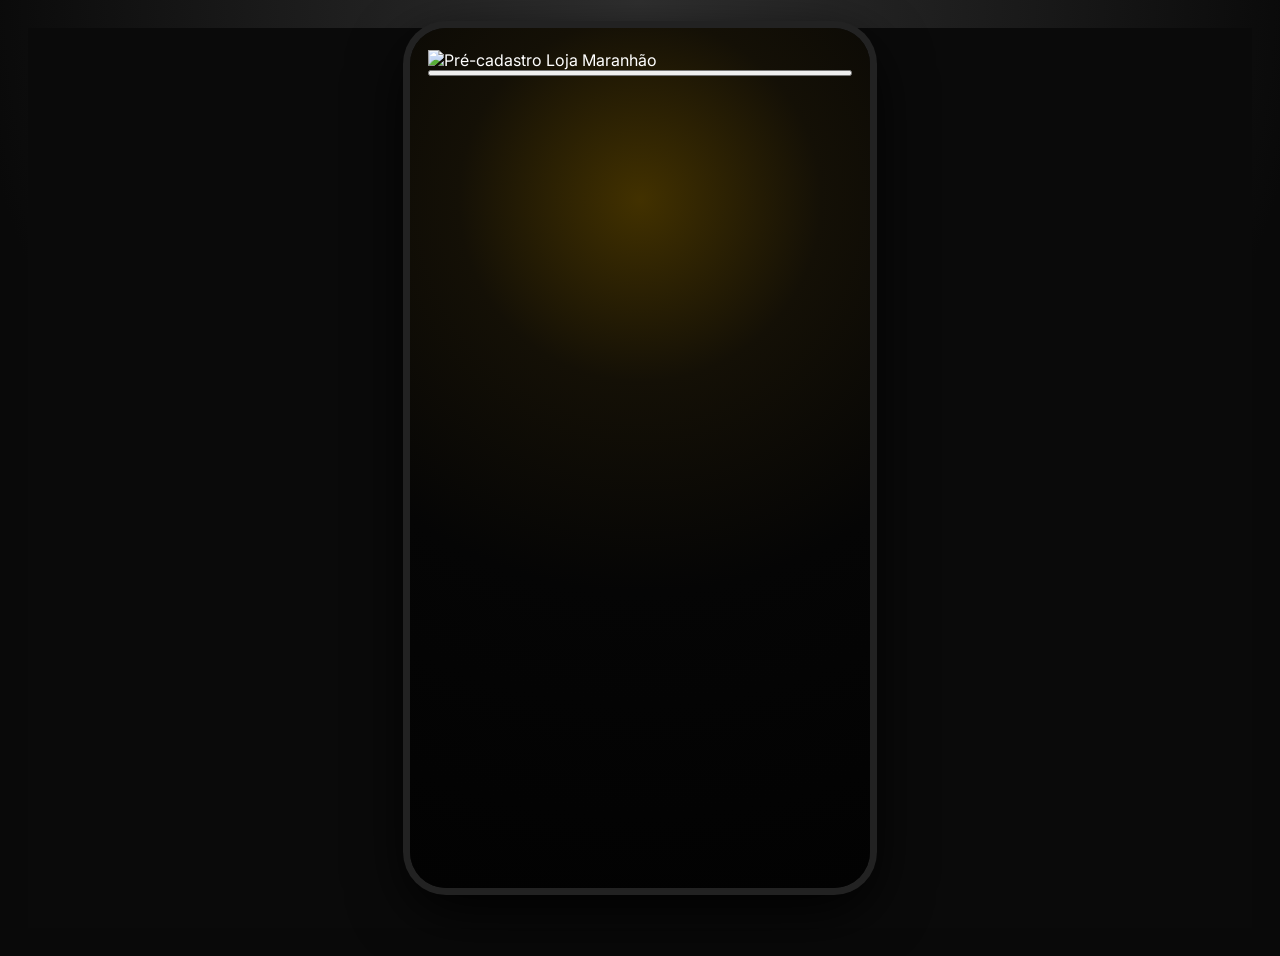
==== index.html @ 39cce09c "Prepara app para usar logo e capa oficiais" ====
<!doctype html>
<html lang="pt-BR">
<head>
  <meta charset="UTF-8" />
  <meta name="viewport" content="width=device-width, initial-scale=1, viewport-fit=cover" />
  <meta name="theme-color" content="#050505" />
  <title>Maranhão | Pré-cadastro</title>
  <link rel="stylesheet" href="styles.css" />
</head>
<body>
  <main class="app-shell" id="app">
    <section class="screen cover-screen" id="cover">
      <img class="official-cover" src="assets/capa-inicial.png" alt="Pré-cadastro Loja Maranhão" />
      <button class="cover-click" id="startBtn" aria-label="Começar pré-cadastro"></button>
    </section>

    <section class="screen form-screen hidden" id="formScreen">
      <header class="brand-header">
        <img src="assets/logo-maranhao.jpeg" alt="Maranhão" />
      </header>
      <div class="form-body">
        <div id="stepper" class="stepper" aria-label="Etapas do cadastro"></div>
        <div id="stepContent"></div>
      </div>
      <div class="bottom-actions">
        <button type="button" class="btn btn-back" id="backBtn">VOLTAR</button>
        <button type="button" class="btn btn-next" id="nextBtn">PRÓXIMO <span>›</span></button>
      </div>
    </section>

    <section class="screen success-screen hidden" id="successScreen">
      <header class="brand-header success-brand"><img src="assets/logo-maranhao.jpeg" alt="Maranhão" /></header>
      <div class="success-content">
        <div class="success-check">✓</div>
        <h1>Pré-cadastro enviado com sucesso!</h1>
        <div class="protocol-card"><span>Seu protocolo:</span><strong id="protocol">MA-XXXXXXXX</strong></div>
        <div class="success-copy">
          <p>📍 <b>Para finalizarmos o seu cadastro</b>, vá até a <b>Loja Maranhão</b> e apresente o seu <b>número de protocolo</b>.</p>
          <p><b>Rua São Paulo do Norte, nº 40 – Centro</b></p>
          <p><b>CEP 65940-000 – Grajaú/MA</b></p>
          <p>📲 <b>Não se esqueça de verificar pelo nosso WhatsApp se o seu cadastro foi aprovado.</b></p>
          <p class="warning">⚠️ <b>Guarde o seu número de protocolo.</b></p>
        </div>
        <button class="btn btn-next btn-understood" id="finishBtn">ENTENDI</button>
      </div>
    </section>
  </main>
  <script src="app.js"></script>
</body>
</html>
---- styles.css ----
@import url('https://fonts.googleapis.com/css2?family=Inter:wght@400;500;600;700;800;900&display=swap');
:root{--black:#050505;--black2:#111;--yellow:#ffcc00;--yellow2:#ffb800;--red:#ed251d;--white:#fff;--text:#151515;--muted:#6e7278;--line:#d9dee5;--soft:#f3f5f7;--green:#11b86b;--radius:20px;font-family:'Inter',Arial,sans-serif}
*{box-sizing:border-box}html,body{margin:0;min-height:100%;background:#0a0a0a}body{color:var(--text);-webkit-font-smoothing:antialiased}.hidden{display:none!important}.app-shell{width:100%;min-height:100dvh;background:#0a0a0a}.screen{width:min(100%,460px);min-height:100dvh;margin:0 auto;position:relative;overflow:hidden}
/* CAPA */
.cover-screen{background:radial-gradient(circle at 50% 20%,#423100 0,#141006 25%,#050505 54%,#020202 100%);padding:22px 18px 18px;color:#fff;display:flex;flex-direction:column}.cover-logo-wrap{text-align:center;position:relative;z-index:2}.cover-logo{width:92%;max-width:390px;display:block;margin:0 auto -6px}.cover-logo-wrap p,.brand-header p{margin:0;color:#fff;font-weight:900;font-size:12px;letter-spacing:.7px}.cover-logo-wrap p{display:inline-block;background:#c91d19;padding:5px 12px;transform:skew(-8deg)}.cover-visual{height:34dvh;min-height:255px;max-height:390px;margin:6px -18px -6px;position:relative;background:linear-gradient(180deg,rgba(0,0,0,.08),rgba(0,0,0,.72)),radial-gradient(circle at 50% 28%,#eaa900 0,#b16c00 20%,#4b2f00 45%,#101010 75%);overflow:hidden}.cover-visual:before{content:'MARANHÃO';position:absolute;left:50%;top:15%;transform:translateX(-50%);font-weight:1000;font-size:46px;color:rgba(255,204,0,.12);letter-spacing:-3px}.cover-visual:after{content:'🛍️';position:absolute;left:50%;bottom:5px;transform:translateX(-50%);font-size:155px;filter:drop-shadow(0 14px 24px #000)}.store-glow{position:absolute;inset:0;background:linear-gradient(90deg,transparent 0,rgba(255,204,0,.06) 20%,rgba(255,204,0,.22) 50%,rgba(255,204,0,.06) 80%,transparent 100%)}.bag-card{position:absolute;left:19%;bottom:20px;font-size:85px;transform:rotate(-7deg);opacity:.14}
.cover-benefits{display:grid;gap:9px;margin:8px 6px 2px}.benefit{display:grid;grid-template-columns:52px 1fr;align-items:center;gap:10px}.benefit-icon{width:48px;height:48px;border-radius:50%;background:var(--yellow);color:#050505;display:grid;place-items:center;font-size:25px;font-weight:1000}.benefit p{margin:0;font-size:15px;line-height:1.12}.benefit strong{color:var(--yellow);font-size:19px}.cover-cta-wrap{margin-top:10px}.cover-kicker{font-size:23px;font-weight:900;display:block;margin:0 0 2px 7px}.cover-cta{width:100%;border:0;border-radius:13px;background:linear-gradient(180deg,#ffd829,#ffc400);color:#050505;padding:9px 16px 10px;text-align:left;font-weight:900;font-size:30px;line-height:.93;box-shadow:0 5px 0 #b78300;position:relative;cursor:pointer}.cover-cta b{font-size:43px}.cover-cta span{position:absolute;right:18px;top:50%;transform:translateY(-50%);font-size:52px;font-weight:400}.secure-note{margin-top:15px;border:1px solid #555;border-radius:14px;background:rgba(255,255,255,.06);padding:12px 15px;display:flex;gap:11px;align-items:center;justify-content:center;font-size:12px;color:#e9e9e9}
/* CABEÇALHO E FORMULÁRIO */
.form-screen{background:#fff;display:flex;flex-direction:column}.brand-header{background:#040404;color:#fff;padding:15px 13px 11px;text-align:center;border-bottom:3px solid #181818}.brand-header img{width:88%;max-width:360px;height:82px;object-fit:contain;display:block;margin:auto}.brand-header p{font-size:11px;margin-top:-7px}.form-body{padding:18px 17px 118px;background:#fff;flex:1}.stepper{display:flex;align-items:center;justify-content:center;margin:1px 2px 19px}.step-node{display:flex;align-items:center;flex:1}.step-node:last-child{flex:0}.step-circle{width:38px;height:38px;border-radius:50%;border:2px solid #d9dde2;background:#fff;color:#6c737b;display:grid;place-items:center;font-weight:800;font-size:16px;flex:0 0 38px}.step-line{height:3px;background:#d9dde2;flex:1}.step-node.done .step-circle,.step-node.active .step-circle{background:#050505;color:var(--yellow);border-color:var(--yellow)}.step-node.done .step-line{background:var(--yellow)}.section-title{font-size:25px;line-height:1.05;margin:0 0 5px;font-weight:900;letter-spacing:-.5px}.section-sub{margin:0 0 22px;color:#50545a;font-size:14px}.field{margin:0 0 14px}.field label{font-size:14px;font-weight:600;display:block;margin:0 0 7px}.field-row{display:grid;grid-template-columns:1fr 1fr;gap:10px}.field input,.field select{width:100%;height:48px;border:1.5px solid #d8dfe6;border-radius:9px;background:#fff;color:#141414;padding:0 13px;font-size:15px;outline:none;transition:.15s}.field input:focus,.field select:focus{border-color:#f5bf00;box-shadow:0 0 0 3px rgba(255,196,0,.12)}.field input::placeholder{color:#a4a9af}.helper{background:#f1f3f5;border-radius:9px;padding:12px 14px;color:#52565b;font-size:12px;display:flex;gap:9px;align-items:flex-start;margin-top:15px}.helper .i{width:21px;height:21px;border-radius:50%;background:#20242a;color:#fff;display:grid;place-items:center;font-weight:800;flex:0 0 21px}.bottom-actions{position:absolute;left:0;right:0;bottom:0;background:#fff;padding:13px 17px calc(15px + env(safe-area-inset-bottom));display:flex;gap:8px;border-top:1px solid #eef0f2}.btn{min-height:52px;border-radius:9px;font-weight:900;font-size:15px;border:1.5px solid #181818;padding:0 16px;cursor:pointer}.btn-back{background:#fff;color:#111;min-width:112px}.btn-next{background:linear-gradient(180deg,#ffd426,#ffc400);color:#050505;border-color:#ffd000;flex:1;box-shadow:0 3px 0 #c99200}.btn-next span{font-size:27px;line-height:0;vertical-align:-2px;margin-left:5px}.btn:disabled{opacity:.55;cursor:not-allowed}
/* DOCUMENTOS */
.upload-grid{display:grid;grid-template-columns:1fr 1fr;gap:10px}.upload-card{position:relative;border:1.5px solid #dce2e7;border-radius:11px;background:#f8f9fa;min-height:154px;padding:16px 10px;text-align:center;display:flex;flex-direction:column;align-items:center;justify-content:center;cursor:pointer}.upload-card .up-icon{font-size:36px;line-height:1}.upload-card strong{font-size:14px;margin:8px 0 4px}.upload-card span{font-size:12px;color:#4e5358;line-height:1.25}.upload-card input{position:absolute;inset:0;opacity:0;cursor:pointer}.upload-card.has-file{background:#fff9db;border-color:#f4c400}.upload-card.has-file:after{content:'✓';position:absolute;right:8px;top:8px;width:24px;height:24px;border-radius:50%;background:#111;color:#ffd000;display:grid;place-items:center;font-weight:900}.doc-choice{display:flex;gap:8px;margin-bottom:14px}.doc-choice button{flex:1;height:44px;border:1.5px solid #d6dde3;border-radius:9px;background:#fff;font-weight:800}.doc-choice button.active{background:#111;color:#ffd000;border-color:#ffd000}.consent-box{background:#fff5c9;border-radius:12px;padding:16px;display:flex;gap:10px;font-size:13px;line-height:1.45}.consent-box input{width:22px;height:22px;accent-color:#111;flex:0 0 auto}.privacy-block{text-align:center;margin-top:24px;color:#555;font-size:12px;line-height:1.45}.privacy-block .lock{font-size:27px;display:block;margin-bottom:7px}
/* SUCESSO */
.success-screen{background:#050505;color:#fff;display:flex;flex-direction:column}.success-brand{border-bottom-color:#111}.success-content{padding:23px 20px 28px;text-align:center;display:flex;flex-direction:column;align-items:center}.success-check{width:92px;height:92px;border-radius:50%;border:7px solid #63e6a8;background:#12b76a;display:grid;place-items:center;font-size:58px;font-weight:900;box-shadow:0 0 0 6px rgba(18,183,106,.15)}.success-content h1{font-size:27px;line-height:1.03;margin:17px 0 15px}.protocol-card{width:100%;background:#fff3c8;color:#111;border-radius:13px;padding:13px 12px;margin-bottom:17px}.protocol-card span{font-size:13px;display:block;margin-bottom:5px}.protocol-card strong{font-size:24px;letter-spacing:.2px}.success-copy{width:100%;text-align:left;font-size:14px;line-height:1.42}.success-copy p{margin:0 0 13px;padding:0 3px}.success-copy .warning{color:#fff8bf}.btn-understood{width:100%;min-height:55px;margin-top:7px;font-size:17px}
@media (min-width:650px){body{background:radial-gradient(circle at top,#303030,#090909 58%);padding:28px}.screen{min-height:860px;height:calc(100vh - 56px);max-height:920px;border-radius:36px;box-shadow:0 0 0 7px #222,0 20px 60px #000;overflow:hidden}.cover-visual{height:310px;min-height:310px}.form-body{overflow-y:auto}.success-content{overflow-y:auto}}
@media (max-width:380px){.section-title{font-size:22px}.brand-header img{height:70px}.form-body{padding-left:14px;padding-right:14px}.field-row{grid-template-columns:1fr}.cover-visual{min-height:220px}.cover-cta{font-size:26px}.cover-cta b{font-size:37px}}
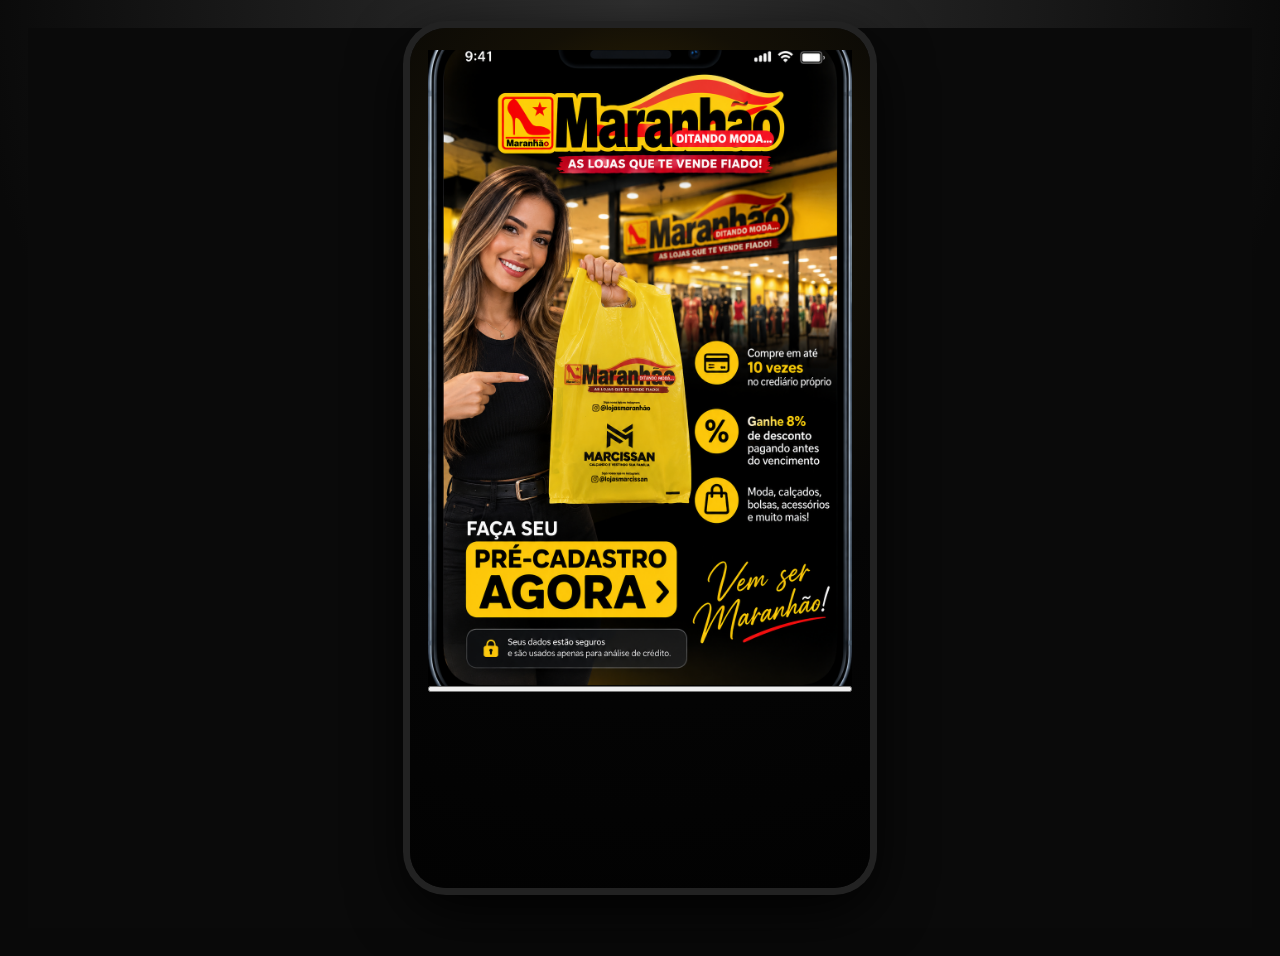
==== commit 3d7c2da1: "Usa capa, logo e ícone oficiais enviados pelo usuário" ====
--- a/index.html
+++ b/index.html
@@ -4,40 +4,35 @@
   <meta charset="UTF-8" />
   <meta name="viewport" content="width=device-width, initial-scale=1, viewport-fit=cover" />
   <meta name="theme-color" content="#050505" />
-  <title>Maranhão | Pré-cadastro</title>
+  <meta name="application-name" content="cred-MARANHAO" />
+  <meta name="apple-mobile-web-app-capable" content="yes" />
+  <meta name="apple-mobile-web-app-status-bar-style" content="black" />
+  <meta name="apple-mobile-web-app-title" content="cred-MARANHAO" />
+  <title>cred-MARANHAO</title>
+  <link rel="manifest" href="manifest.webmanifest" />
+  <link rel="apple-touch-icon" href="WhatsApp%20Image%202026-09-12%20at%2015.53.43.jpeg" />
+  <link rel="icon" href="WhatsApp%20Image%202026-09-12%20at%2015.53.43.jpeg" />
   <link rel="stylesheet" href="styles.css" />
 </head>
 <body>
   <main class="app-shell" id="app">
     <section class="screen cover-screen" id="cover">
-      <img class="official-cover" src="assets/capa-inicial.png" alt="Pré-cadastro Loja Maranhão" />
+      <img class="official-cover" src="ChatGPT%20Image%2012_09_2026,%2015_46_06.png" alt="Pré-cadastro Loja Maranhão" />
       <button class="cover-click" id="startBtn" aria-label="Começar pré-cadastro"></button>
     </section>
-
     <section class="screen form-screen hidden" id="formScreen">
-      <header class="brand-header">
-        <img src="assets/logo-maranhao.jpeg" alt="Maranhão" />
-      </header>
-      <div class="form-body">
-        <div id="stepper" class="stepper" aria-label="Etapas do cadastro"></div>
-        <div id="stepContent"></div>
-      </div>
-      <div class="bottom-actions">
-        <button type="button" class="btn btn-back" id="backBtn">VOLTAR</button>
-        <button type="button" class="btn btn-next" id="nextBtn">PRÓXIMO <span>›</span></button>
-      </div>
+      <header class="brand-header"><img src="WhatsApp%20Image%202026-09-10%20at%2016.10.08.jpeg" alt="Maranhão" /></header>
+      <div class="form-body"><div id="stepper" class="stepper" aria-label="Etapas do cadastro"></div><div id="stepContent"></div></div>
+      <div class="bottom-actions"><button type="button" class="btn btn-back" id="backBtn">VOLTAR</button><button type="button" class="btn btn-next" id="nextBtn">PRÓXIMO <span>›</span></button></div>
     </section>
-
     <section class="screen success-screen hidden" id="successScreen">
-      <header class="brand-header success-brand"><img src="assets/logo-maranhao.jpeg" alt="Maranhão" /></header>
+      <header class="brand-header success-brand"><img src="WhatsApp%20Image%202026-09-10%20at%2016.10.08.jpeg" alt="Maranhão" /></header>
       <div class="success-content">
-        <div class="success-check">✓</div>
-        <h1>Pré-cadastro enviado com sucesso!</h1>
+        <div class="success-check">✓</div><h1>Pré-cadastro enviado com sucesso!</h1>
         <div class="protocol-card"><span>Seu protocolo:</span><strong id="protocol">MA-XXXXXXXX</strong></div>
         <div class="success-copy">
           <p>📍 <b>Para finalizarmos o seu cadastro</b>, vá até a <b>Loja Maranhão</b> e apresente o seu <b>número de protocolo</b>.</p>
-          <p><b>Rua São Paulo do Norte, nº 40 – Centro</b></p>
-          <p><b>CEP 65940-000 – Grajaú/MA</b></p>
+          <p><b>Rua São Paulo do Norte, nº 40 – Centro</b></p><p><b>CEP 65940-000 – Grajaú/MA</b></p>
           <p>📲 <b>Não se esqueça de verificar pelo nosso WhatsApp se o seu cadastro foi aprovado.</b></p>
           <p class="warning">⚠️ <b>Guarde o seu número de protocolo.</b></p>
         </div>
@@ -46,5 +41,6 @@
     </section>
   </main>
   <script src="app.js"></script>
+  <script>if('serviceWorker' in navigator){window.addEventListener('load',()=>navigator.serviceWorker.register('./sw.js'));}</script>
 </body>
 </html>
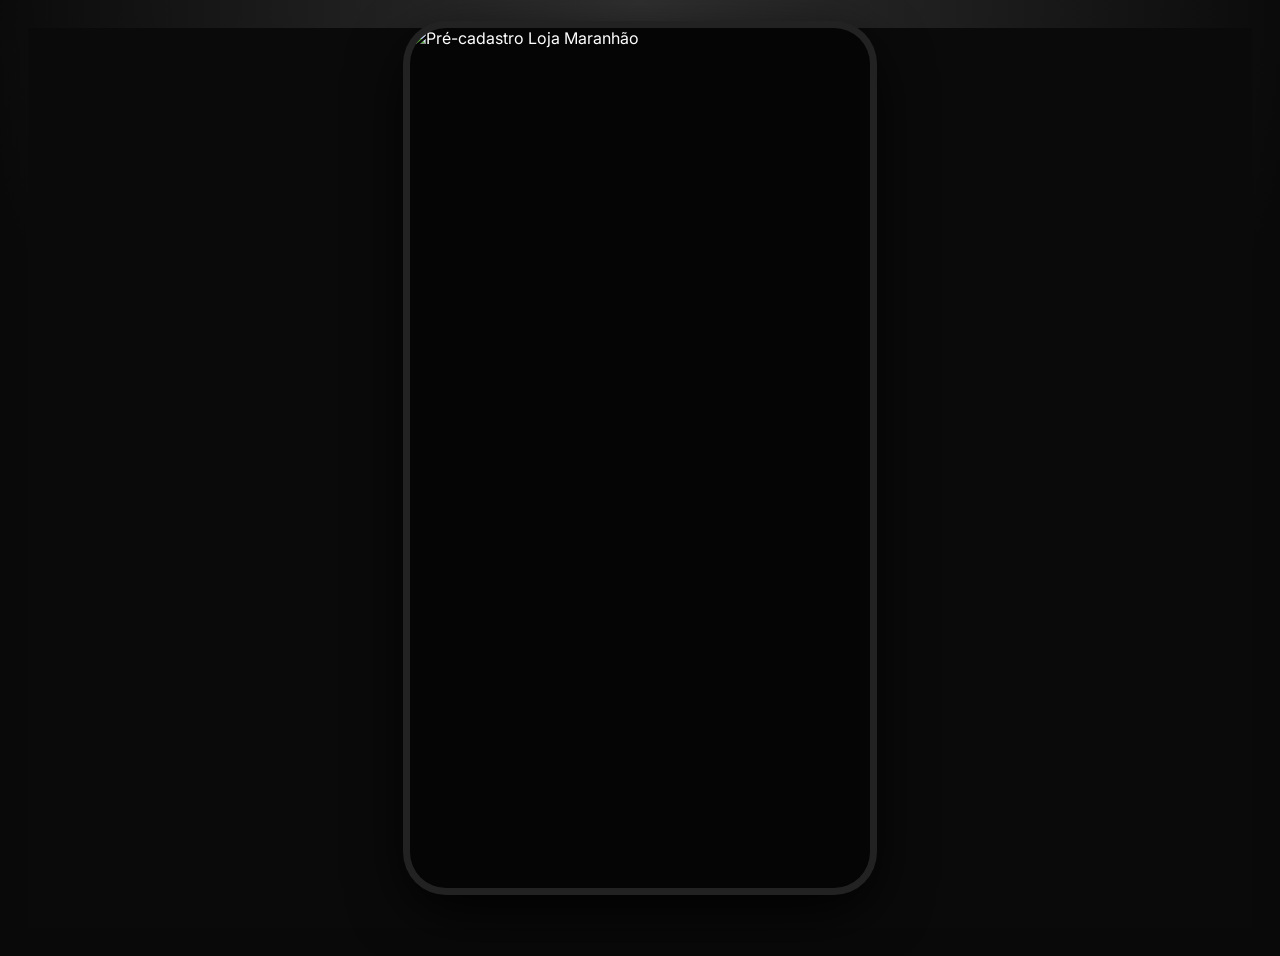
==== commit 6ddf802d: "Usa nova capa vertical do cred-MARANHAO" ====
--- a/index.html
+++ b/index.html
@@ -17,7 +17,7 @@
 <body>
   <main class="app-shell" id="app">
     <section class="screen cover-screen" id="cover">
-      <img class="official-cover" src="ChatGPT%20Image%2012_09_2026,%2015_46_06.png" alt="Pré-cadastro Loja Maranhão" />
+      <img class="official-cover" src="ChatGPT%20Imagem%2012_09_2026,%2016_32_35.png" alt="Pré-cadastro Loja Maranhão" />
       <button class="cover-click" id="startBtn" aria-label="Começar pré-cadastro"></button>
     </section>
     <section class="screen form-screen hidden" id="formScreen">
--- a/styles.css
+++ b/styles.css
@@ -1,14 +1,5 @@
 @import url('https://fonts.googleapis.com/css2?family=Inter:wght@400;500;600;700;800;900&display=swap');
 :root{--black:#050505;--black2:#111;--yellow:#ffcc00;--yellow2:#ffb800;--red:#ed251d;--white:#fff;--text:#151515;--muted:#6e7278;--line:#d9dee5;--soft:#f3f5f7;--green:#11b86b;--radius:20px;font-family:'Inter',Arial,sans-serif}
 *{box-sizing:border-box}html,body{margin:0;min-height:100%;background:#0a0a0a}body{color:var(--text);-webkit-font-smoothing:antialiased}.hidden{display:none!important}.app-shell{width:100%;min-height:100dvh;background:#0a0a0a}.screen{width:min(100%,460px);min-height:100dvh;margin:0 auto;position:relative;overflow:hidden}
-/* CAPA */
-.cover-screen{background:radial-gradient(circle at 50% 20%,#423100 0,#141006 25%,#050505 54%,#020202 100%);padding:22px 18px 18px;color:#fff;display:flex;flex-direction:column}.cover-logo-wrap{text-align:center;position:relative;z-index:2}.cover-logo{width:92%;max-width:390px;display:block;margin:0 auto -6px}.cover-logo-wrap p,.brand-header p{margin:0;color:#fff;font-weight:900;font-size:12px;letter-spacing:.7px}.cover-logo-wrap p{display:inline-block;background:#c91d19;padding:5px 12px;transform:skew(-8deg)}.cover-visual{height:34dvh;min-height:255px;max-height:390px;margin:6px -18px -6px;position:relative;background:linear-gradient(180deg,rgba(0,0,0,.08),rgba(0,0,0,.72)),radial-gradient(circle at 50% 28%,#eaa900 0,#b16c00 20%,#4b2f00 45%,#101010 75%);overflow:hidden}.cover-visual:before{content:'MARANHÃO';position:absolute;left:50%;top:15%;transform:translateX(-50%);font-weight:1000;font-size:46px;color:rgba(255,204,0,.12);letter-spacing:-3px}.cover-visual:after{content:'🛍️';position:absolute;left:50%;bottom:5px;transform:translateX(-50%);font-size:155px;filter:drop-shadow(0 14px 24px #000)}.store-glow{position:absolute;inset:0;background:linear-gradient(90deg,transparent 0,rgba(255,204,0,.06) 20%,rgba(255,204,0,.22) 50%,rgba(255,204,0,.06) 80%,transparent 100%)}.bag-card{position:absolute;left:19%;bottom:20px;font-size:85px;transform:rotate(-7deg);opacity:.14}
-.cover-benefits{display:grid;gap:9px;margin:8px 6px 2px}.benefit{display:grid;grid-template-columns:52px 1fr;align-items:center;gap:10px}.benefit-icon{width:48px;height:48px;border-radius:50%;background:var(--yellow);color:#050505;display:grid;place-items:center;font-size:25px;font-weight:1000}.benefit p{margin:0;font-size:15px;line-height:1.12}.benefit strong{color:var(--yellow);font-size:19px}.cover-cta-wrap{margin-top:10px}.cover-kicker{font-size:23px;font-weight:900;display:block;margin:0 0 2px 7px}.cover-cta{width:100%;border:0;border-radius:13px;background:linear-gradient(180deg,#ffd829,#ffc400);color:#050505;padding:9px 16px 10px;text-align:left;font-weight:900;font-size:30px;line-height:.93;box-shadow:0 5px 0 #b78300;position:relative;cursor:pointer}.cover-cta b{font-size:43px}.cover-cta span{position:absolute;right:18px;top:50%;transform:translateY(-50%);font-size:52px;font-weight:400}.secure-note{margin-top:15px;border:1px solid #555;border-radius:14px;background:rgba(255,255,255,.06);padding:12px 15px;display:flex;gap:11px;align-items:center;justify-content:center;font-size:12px;color:#e9e9e9}
-/* CABEÇALHO E FORMULÁRIO */
-.form-screen{background:#fff;display:flex;flex-direction:column}.brand-header{background:#040404;color:#fff;padding:15px 13px 11px;text-align:center;border-bottom:3px solid #181818}.brand-header img{width:88%;max-width:360px;height:82px;object-fit:contain;display:block;margin:auto}.brand-header p{font-size:11px;margin-top:-7px}.form-body{padding:18px 17px 118px;background:#fff;flex:1}.stepper{display:flex;align-items:center;justify-content:center;margin:1px 2px 19px}.step-node{display:flex;align-items:center;flex:1}.step-node:last-child{flex:0}.step-circle{width:38px;height:38px;border-radius:50%;border:2px solid #d9dde2;background:#fff;color:#6c737b;display:grid;place-items:center;font-weight:800;font-size:16px;flex:0 0 38px}.step-line{height:3px;background:#d9dde2;flex:1}.step-node.done .step-circle,.step-node.active .step-circle{background:#050505;color:var(--yellow);border-color:var(--yellow)}.step-node.done .step-line{background:var(--yellow)}.section-title{font-size:25px;line-height:1.05;margin:0 0 5px;font-weight:900;letter-spacing:-.5px}.section-sub{margin:0 0 22px;color:#50545a;font-size:14px}.field{margin:0 0 14px}.field label{font-size:14px;font-weight:600;display:block;margin:0 0 7px}.field-row{display:grid;grid-template-columns:1fr 1fr;gap:10px}.field input,.field select{width:100%;height:48px;border:1.5px solid #d8dfe6;border-radius:9px;background:#fff;color:#141414;padding:0 13px;font-size:15px;outline:none;transition:.15s}.field input:focus,.field select:focus{border-color:#f5bf00;box-shadow:0 0 0 3px rgba(255,196,0,.12)}.field input::placeholder{color:#a4a9af}.helper{background:#f1f3f5;border-radius:9px;padding:12px 14px;color:#52565b;font-size:12px;display:flex;gap:9px;align-items:flex-start;margin-top:15px}.helper .i{width:21px;height:21px;border-radius:50%;background:#20242a;color:#fff;display:grid;place-items:center;font-weight:800;flex:0 0 21px}.bottom-actions{position:absolute;left:0;right:0;bottom:0;background:#fff;padding:13px 17px calc(15px + env(safe-area-inset-bottom));display:flex;gap:8px;border-top:1px solid #eef0f2}.btn{min-height:52px;border-radius:9px;font-weight:900;font-size:15px;border:1.5px solid #181818;padding:0 16px;cursor:pointer}.btn-back{background:#fff;color:#111;min-width:112px}.btn-next{background:linear-gradient(180deg,#ffd426,#ffc400);color:#050505;border-color:#ffd000;flex:1;box-shadow:0 3px 0 #c99200}.btn-next span{font-size:27px;line-height:0;vertical-align:-2px;margin-left:5px}.btn:disabled{opacity:.55;cursor:not-allowed}
-/* DOCUMENTOS */
-.upload-grid{display:grid;grid-template-columns:1fr 1fr;gap:10px}.upload-card{position:relative;border:1.5px solid #dce2e7;border-radius:11px;background:#f8f9fa;min-height:154px;padding:16px 10px;text-align:center;display:flex;flex-direction:column;align-items:center;justify-content:center;cursor:pointer}.upload-card .up-icon{font-size:36px;line-height:1}.upload-card strong{font-size:14px;margin:8px 0 4px}.upload-card span{font-size:12px;color:#4e5358;line-height:1.25}.upload-card input{position:absolute;inset:0;opacity:0;cursor:pointer}.upload-card.has-file{background:#fff9db;border-color:#f4c400}.upload-card.has-file:after{content:'✓';position:absolute;right:8px;top:8px;width:24px;height:24px;border-radius:50%;background:#111;color:#ffd000;display:grid;place-items:center;font-weight:900}.doc-choice{display:flex;gap:8px;margin-bottom:14px}.doc-choice button{flex:1;height:44px;border:1.5px solid #d6dde3;border-radius:9px;background:#fff;font-weight:800}.doc-choice button.active{background:#111;color:#ffd000;border-color:#ffd000}.consent-box{background:#fff5c9;border-radius:12px;padding:16px;display:flex;gap:10px;font-size:13px;line-height:1.45}.consent-box input{width:22px;height:22px;accent-color:#111;flex:0 0 auto}.privacy-block{text-align:center;margin-top:24px;color:#555;font-size:12px;line-height:1.45}.privacy-block .lock{font-size:27px;display:block;margin-bottom:7px}
-/* SUCESSO */
-.success-screen{background:#050505;color:#fff;display:flex;flex-direction:column}.success-brand{border-bottom-color:#111}.success-content{padding:23px 20px 28px;text-align:center;display:flex;flex-direction:column;align-items:center}.success-check{width:92px;height:92px;border-radius:50%;border:7px solid #63e6a8;background:#12b76a;display:grid;place-items:center;font-size:58px;font-weight:900;box-shadow:0 0 0 6px rgba(18,183,106,.15)}.success-content h1{font-size:27px;line-height:1.03;margin:17px 0 15px}.protocol-card{width:100%;background:#fff3c8;color:#111;border-radius:13px;padding:13px 12px;margin-bottom:17px}.protocol-card span{font-size:13px;display:block;margin-bottom:5px}.protocol-card strong{font-size:24px;letter-spacing:.2px}.success-copy{width:100%;text-align:left;font-size:14px;line-height:1.42}.success-copy p{margin:0 0 13px;padding:0 3px}.success-copy .warning{color:#fff8bf}.btn-understood{width:100%;min-height:55px;margin-top:7px;font-size:17px}
-@media (min-width:650px){body{background:radial-gradient(circle at top,#303030,#090909 58%);padding:28px}.screen{min-height:860px;height:calc(100vh - 56px);max-height:920px;border-radius:36px;box-shadow:0 0 0 7px #222,0 20px 60px #000;overflow:hidden}.cover-visual{height:310px;min-height:310px}.form-body{overflow-y:auto}.success-content{overflow-y:auto}}
-@media (max-width:380px){.section-title{font-size:22px}.brand-header img{height:70px}.form-body{padding-left:14px;padding-right:14px}.field-row{grid-template-columns:1fr}.cover-visual{min-height:220px}.cover-cta{font-size:26px}.cover-cta b{font-size:37px}}
+.cover-screen{background:#050505;padding:0;color:#fff;display:block}.official-cover{width:100%;height:100dvh;display:block;object-fit:cover;object-position:center top}.cover-click{position:absolute;left:8%;right:8%;bottom:8%;height:18%;border:0;background:transparent;cursor:pointer;z-index:3}
+.form-screen{background:#fff;display:flex;flex-direction:column}.brand-header{background:#040404;color:#fff;padding:15px 13px 11px;text-align:center;border-bottom:3px solid #181818}.brand-header img{width:94%;max-width:400px;height:88px;object-fit:contain;display:block;margin:auto}.form-body{padding:18px 17px 118px;background:#fff;flex:1}.stepper{display:flex;align-items:center;justify-content:center;margin:1px 2px 19px}.step-node{display:flex;align-items:center;flex:1}.step-node:last-child{flex:0}.step-circle{width:38px;height:38px;border-radius:50%;border:2px solid #d9dde2;background:#fff;color:#6c737b;display:grid;place-items:center;font-weight:800;font-size:16px;flex:0 0 38px}.step-line{height:3px;background:#d9dde2;flex:1}.step-node.done .step-circle,.step-node.active .step-circle{background:#050505;color:var(--yellow);border-color:var(--yellow)}.step-node.done .step-line{background:var(--yellow)}.section-title{font-size:25px;line-height:1.05;margin:0 0 5px;font-weight:900;letter-spacing:-.5px}.section-sub{margin:0 0 22px;color:#50545a;font-size:14px}.field{margin:0 0 14px}.field label{font-size:14px;font-weight:600;display:block;margin:0 0 7px}.field-row{display:grid;grid-template-columns:1fr 1fr;gap:10px}.field input,.field select{width:100%;height:48px;border:1.5px solid #d8dfe6;border-radius:9px;background:#fff;color:#141414;padding:0 13px;font-size:15px;outline:none;transition:.15s}.field input:focus,.field select:focus{border-color:#f5bf00;box-shadow:0 0 0 3px rgba(255,196,0,.12)}.field input::placeholder{color:#a4a9af}.helper{background:#f1f3f5;border-radius:9px;padding:12px 14px;color:#52565b;font-size:12px;display:flex;gap:9px;align-items:flex-start;margin-top:15px}.helper .i{width:21px;height:21px;border-radius:50%;background:#20242a;color:#fff;display:grid;place-items:center;font-weight:800;flex:0 0 21px}.bottom-actions{position:absolute;left:0;right:0;bottom:0;background:#fff;padding:13px 17px calc(15px + env(safe-area-inset-bottom));display:flex;gap:8px;border-top:1px solid #eef0f2}.btn{min-height:52px;border-radius:9px;font-weight:900;font-size:15px;border:1.5px solid #181818;padding:0 16px;cursor:pointer}.btn-back{background:#fff;color:#111;min-width:112px}.btn-next{background:linear-gradient(180deg,#ffd426,#ffc400);color:#050505;border-color:#ffd000;flex:1;box-shadow:0 3px 0 #c99200}.btn-next span{font-size:27px;line-height:0;vertical-align:-2px;margin-left:5px}.btn:disabled{opacity:.55;cursor:not-allowed}.upload-grid{display:grid;grid-template-columns:1fr 1fr;gap:10px}.upload-card{position:relative;border:1.5px solid #dce2e7;border-radius:11px;background:#f8f9fa;min-height:154px;padding:16px 10px;text-align:center;display:flex;flex-direction:column;align-items:center;justify-content:center;cursor:pointer}.upload-card .up-icon{font-size:36px;line-height:1}.upload-card strong{font-size:14px;margin:8px 0 4px}.upload-card span{font-size:12px;color:#4e5358;line-height:1.25}.upload-card input{position:absolute;inset:0;opacity:0;cursor:pointer}.upload-card.has-file{background:#fff9db;border-color:#f4c400}.upload-card.has-file:after{content:'✓';position:absolute;right:8px;top:8px;width:24px;height:24px;border-radius:50%;background:#111;color:#ffd000;display:grid;place-items:center;font-weight:900}.doc-choice{display:flex;gap:8px;margin-bottom:14px}.doc-choice button{flex:1;height:44px;border:1.5px solid #d6dde3;border-radius:9px;background:#fff;font-weight:800}.doc-choice button.active{background:#111;color:#ffd000;border-color:#ffd000}.consent-box{background:#fff5c9;border-radius:12px;padding:16px;display:flex;gap:10px;font-size:13px;line-height:1.45}.consent-box input{width:22px;height:22px;accent-color:#111;flex:0 0 auto}.privacy-block{text-align:center;margin-top:24px;color:#555;font-size:12px;line-height:1.45}.privacy-block .lock{font-size:27px;display:block;margin-bottom:7px}.success-screen{background:#050505;color:#fff;display:flex;flex-direction:column}.success-brand{border-bottom-color:#111}.success-content{padding:23px 20px 28px;text-align:center;display:flex;flex-direction:column;align-items:center}.success-check{width:92px;height:92px;border-radius:50%;border:7px solid #63e6a8;background:#12b76a;display:grid;place-items:center;font-size:58px;font-weight:900;box-shadow:0 0 0 6px rgba(18,183,106,.15)}.success-content h1{font-size:27px;line-height:1.03;margin:17px 0 15px}.protocol-card{width:100%;background:#fff3c8;color:#111;border-radius:13px;padding:13px 12px;margin-bottom:17px}.protocol-card span{font-size:13px;display:block;margin-bottom:5px}.protocol-card strong{font-size:24px;letter-spacing:.2px}.success-copy{width:100%;text-align:left;font-size:14px;line-height:1.42}.success-copy p{margin:0 0 13px;padding:0 3px}.success-copy .warning{color:#fff8bf}.btn-understood{width:100%;min-height:55px;margin-top:7px;font-size:17px}@media (min-width:650px){body{background:radial-gradient(circle at top,#303030,#090909 58%);padding:28px}.screen{min-height:860px;height:calc(100vh - 56px);max-height:920px;border-radius:36px;box-shadow:0 0 0 7px #222,0 20px 60px #000;overflow:hidden}.official-cover{height:100%;object-fit:cover}.form-body{overflow-y:auto}.success-content{overflow-y:auto}}@media (max-width:380px){.section-title{font-size:22px}.brand-header img{height:70px}.form-body{padding-left:14px;padding-right:14px}.field-row{grid-template-columns:1fr}}
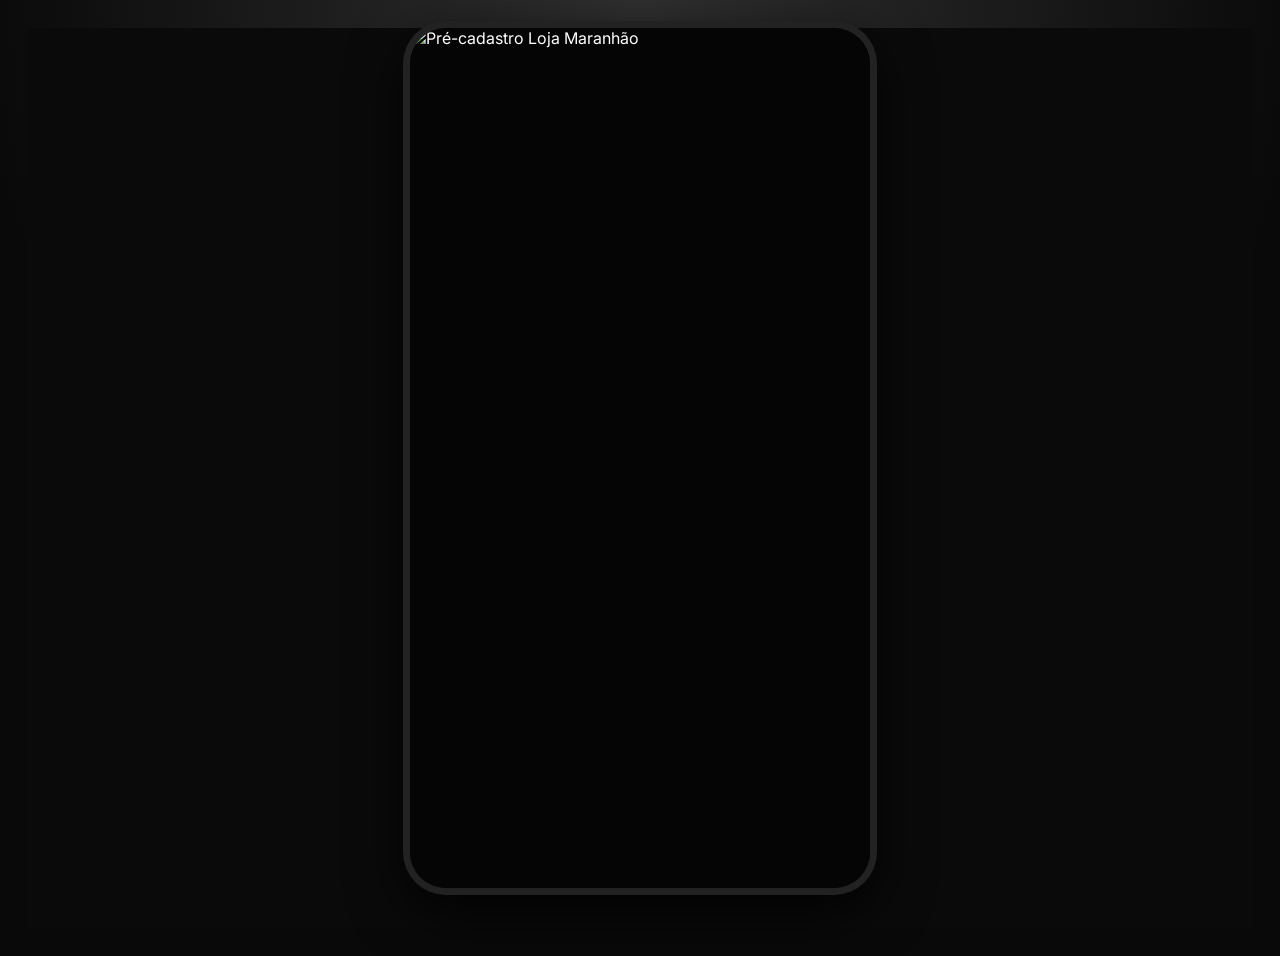
==== commit d3e380fb: "Atualiza nome exibido do app para Vem ser Maranhão" ====
--- a/index.html
+++ b/index.html
@@ -4,11 +4,11 @@
   <meta charset="UTF-8" />
   <meta name="viewport" content="width=device-width, initial-scale=1, viewport-fit=cover" />
   <meta name="theme-color" content="#050505" />
-  <meta name="application-name" content="cred-MARANHAO" />
+  <meta name="application-name" content="Vem ser Maranhão" />
   <meta name="apple-mobile-web-app-capable" content="yes" />
   <meta name="apple-mobile-web-app-status-bar-style" content="black" />
-  <meta name="apple-mobile-web-app-title" content="cred-MARANHAO" />
-  <title>cred-MARANHAO</title>
+  <meta name="apple-mobile-web-app-title" content="Vem ser Maranhão" />
+  <title>Vem ser Maranhão</title>
   <link rel="manifest" href="manifest.webmanifest" />
   <link rel="apple-touch-icon" href="WhatsApp%20Image%202026-09-12%20at%2015.53.43.jpeg" />
   <link rel="icon" href="WhatsApp%20Image%202026-09-12%20at%2015.53.43.jpeg" />
--- a/styles.css
+++ b/styles.css
@@ -1,5 +1,5 @@
 @import url('https://fonts.googleapis.com/css2?family=Inter:wght@400;500;600;700;800;900&display=swap');
 :root{--black:#050505;--black2:#111;--yellow:#ffcc00;--yellow2:#ffb800;--red:#ed251d;--white:#fff;--text:#151515;--muted:#6e7278;--line:#d9dee5;--soft:#f3f5f7;--green:#11b86b;--radius:20px;font-family:'Inter',Arial,sans-serif}
 *{box-sizing:border-box}html,body{margin:0;min-height:100%;background:#0a0a0a}body{color:var(--text);-webkit-font-smoothing:antialiased}.hidden{display:none!important}.app-shell{width:100%;min-height:100dvh;background:#0a0a0a}.screen{width:min(100%,460px);min-height:100dvh;margin:0 auto;position:relative;overflow:hidden}
-.cover-screen{background:#050505;padding:0;color:#fff;display:block}.official-cover{width:100%;height:100dvh;display:block;object-fit:cover;object-position:center top}.cover-click{position:absolute;left:8%;right:8%;bottom:8%;height:18%;border:0;background:transparent;cursor:pointer;z-index:3}
-.form-screen{background:#fff;display:flex;flex-direction:column}.brand-header{background:#040404;color:#fff;padding:15px 13px 11px;text-align:center;border-bottom:3px solid #181818}.brand-header img{width:94%;max-width:400px;height:88px;object-fit:contain;display:block;margin:auto}.form-body{padding:18px 17px 118px;background:#fff;flex:1}.stepper{display:flex;align-items:center;justify-content:center;margin:1px 2px 19px}.step-node{display:flex;align-items:center;flex:1}.step-node:last-child{flex:0}.step-circle{width:38px;height:38px;border-radius:50%;border:2px solid #d9dde2;background:#fff;color:#6c737b;display:grid;place-items:center;font-weight:800;font-size:16px;flex:0 0 38px}.step-line{height:3px;background:#d9dde2;flex:1}.step-node.done .step-circle,.step-node.active .step-circle{background:#050505;color:var(--yellow);border-color:var(--yellow)}.step-node.done .step-line{background:var(--yellow)}.section-title{font-size:25px;line-height:1.05;margin:0 0 5px;font-weight:900;letter-spacing:-.5px}.section-sub{margin:0 0 22px;color:#50545a;font-size:14px}.field{margin:0 0 14px}.field label{font-size:14px;font-weight:600;display:block;margin:0 0 7px}.field-row{display:grid;grid-template-columns:1fr 1fr;gap:10px}.field input,.field select{width:100%;height:48px;border:1.5px solid #d8dfe6;border-radius:9px;background:#fff;color:#141414;padding:0 13px;font-size:15px;outline:none;transition:.15s}.field input:focus,.field select:focus{border-color:#f5bf00;box-shadow:0 0 0 3px rgba(255,196,0,.12)}.field input::placeholder{color:#a4a9af}.helper{background:#f1f3f5;border-radius:9px;padding:12px 14px;color:#52565b;font-size:12px;display:flex;gap:9px;align-items:flex-start;margin-top:15px}.helper .i{width:21px;height:21px;border-radius:50%;background:#20242a;color:#fff;display:grid;place-items:center;font-weight:800;flex:0 0 21px}.bottom-actions{position:absolute;left:0;right:0;bottom:0;background:#fff;padding:13px 17px calc(15px + env(safe-area-inset-bottom));display:flex;gap:8px;border-top:1px solid #eef0f2}.btn{min-height:52px;border-radius:9px;font-weight:900;font-size:15px;border:1.5px solid #181818;padding:0 16px;cursor:pointer}.btn-back{background:#fff;color:#111;min-width:112px}.btn-next{background:linear-gradient(180deg,#ffd426,#ffc400);color:#050505;border-color:#ffd000;flex:1;box-shadow:0 3px 0 #c99200}.btn-next span{font-size:27px;line-height:0;vertical-align:-2px;margin-left:5px}.btn:disabled{opacity:.55;cursor:not-allowed}.upload-grid{display:grid;grid-template-columns:1fr 1fr;gap:10px}.upload-card{position:relative;border:1.5px solid #dce2e7;border-radius:11px;background:#f8f9fa;min-height:154px;padding:16px 10px;text-align:center;display:flex;flex-direction:column;align-items:center;justify-content:center;cursor:pointer}.upload-card .up-icon{font-size:36px;line-height:1}.upload-card strong{font-size:14px;margin:8px 0 4px}.upload-card span{font-size:12px;color:#4e5358;line-height:1.25}.upload-card input{position:absolute;inset:0;opacity:0;cursor:pointer}.upload-card.has-file{background:#fff9db;border-color:#f4c400}.upload-card.has-file:after{content:'✓';position:absolute;right:8px;top:8px;width:24px;height:24px;border-radius:50%;background:#111;color:#ffd000;display:grid;place-items:center;font-weight:900}.doc-choice{display:flex;gap:8px;margin-bottom:14px}.doc-choice button{flex:1;height:44px;border:1.5px solid #d6dde3;border-radius:9px;background:#fff;font-weight:800}.doc-choice button.active{background:#111;color:#ffd000;border-color:#ffd000}.consent-box{background:#fff5c9;border-radius:12px;padding:16px;display:flex;gap:10px;font-size:13px;line-height:1.45}.consent-box input{width:22px;height:22px;accent-color:#111;flex:0 0 auto}.privacy-block{text-align:center;margin-top:24px;color:#555;font-size:12px;line-height:1.45}.privacy-block .lock{font-size:27px;display:block;margin-bottom:7px}.success-screen{background:#050505;color:#fff;display:flex;flex-direction:column}.success-brand{border-bottom-color:#111}.success-content{padding:23px 20px 28px;text-align:center;display:flex;flex-direction:column;align-items:center}.success-check{width:92px;height:92px;border-radius:50%;border:7px solid #63e6a8;background:#12b76a;display:grid;place-items:center;font-size:58px;font-weight:900;box-shadow:0 0 0 6px rgba(18,183,106,.15)}.success-content h1{font-size:27px;line-height:1.03;margin:17px 0 15px}.protocol-card{width:100%;background:#fff3c8;color:#111;border-radius:13px;padding:13px 12px;margin-bottom:17px}.protocol-card span{font-size:13px;display:block;margin-bottom:5px}.protocol-card strong{font-size:24px;letter-spacing:.2px}.success-copy{width:100%;text-align:left;font-size:14px;line-height:1.42}.success-copy p{margin:0 0 13px;padding:0 3px}.success-copy .warning{color:#fff8bf}.btn-understood{width:100%;min-height:55px;margin-top:7px;font-size:17px}@media (min-width:650px){body{background:radial-gradient(circle at top,#303030,#090909 58%);padding:28px}.screen{min-height:860px;height:calc(100vh - 56px);max-height:920px;border-radius:36px;box-shadow:0 0 0 7px #222,0 20px 60px #000;overflow:hidden}.official-cover{height:100%;object-fit:cover}.form-body{overflow-y:auto}.success-content{overflow-y:auto}}@media (max-width:380px){.section-title{font-size:22px}.brand-header img{height:70px}.form-body{padding-left:14px;padding-right:14px}.field-row{grid-template-columns:1fr}}
+.cover-screen{background:#050505;padding:0;color:#fff;display:flex;align-items:center;justify-content:center}.official-cover{width:100%;height:100dvh;display:block;object-fit:contain;object-position:center center;background:#050505}.cover-click{position:absolute;left:5%;right:5%;bottom:5%;height:28%;border:0;background:transparent;cursor:pointer;z-index:3}
+.form-screen{background:#fff;display:flex;flex-direction:column}.brand-header{background:#040404;color:#fff;padding:15px 13px 11px;text-align:center;border-bottom:3px solid #181818}.brand-header img{width:94%;max-width:400px;height:88px;object-fit:contain;display:block;margin:auto}.form-body{padding:18px 17px 118px;background:#fff;flex:1}.stepper{display:flex;align-items:center;justify-content:center;margin:1px 2px 19px}.step-node{display:flex;align-items:center;flex:1}.step-node:last-child{flex:0}.step-circle{width:38px;height:38px;border-radius:50%;border:2px solid #d9dde2;background:#fff;color:#6c737b;display:grid;place-items:center;font-weight:800;font-size:16px;flex:0 0 38px}.step-line{height:3px;background:#d9dde2;flex:1}.step-node.done .step-circle,.step-node.active .step-circle{background:#050505;color:var(--yellow);border-color:var(--yellow)}.step-node.done .step-line{background:var(--yellow)}.section-title{font-size:25px;line-height:1.05;margin:0 0 5px;font-weight:900;letter-spacing:-.5px}.section-sub{margin:0 0 22px;color:#50545a;font-size:14px}.field{margin:0 0 14px}.field label{font-size:14px;font-weight:600;display:block;margin:0 0 7px}.field-row{display:grid;grid-template-columns:1fr 1fr;gap:10px}.field input,.field select{width:100%;height:48px;border:1.5px solid #d8dfe6;border-radius:9px;background:#fff;color:#141414;padding:0 13px;font-size:15px;outline:none;transition:.15s}.field input:focus,.field select:focus{border-color:#f5bf00;box-shadow:0 0 0 3px rgba(255,196,0,.12)}.field input::placeholder{color:#a4a9af}.helper{background:#f1f3f5;border-radius:9px;padding:12px 14px;color:#52565b;font-size:12px;display:flex;gap:9px;align-items:flex-start;margin-top:15px}.helper .i{width:21px;height:21px;border-radius:50%;background:#20242a;color:#fff;display:grid;place-items:center;font-weight:800;flex:0 0 21px}.bottom-actions{position:absolute;left:0;right:0;bottom:0;background:#fff;padding:13px 17px calc(15px + env(safe-area-inset-bottom));display:flex;gap:8px;border-top:1px solid #eef0f2}.btn{min-height:52px;border-radius:9px;font-weight:900;font-size:15px;border:1.5px solid #181818;padding:0 16px;cursor:pointer}.btn-back{background:#fff;color:#111;min-width:112px}.btn-next{background:linear-gradient(180deg,#ffd426,#ffc400);color:#050505;border-color:#ffd000;flex:1;box-shadow:0 3px 0 #c99200}.btn-next span{font-size:27px;line-height:0;vertical-align:-2px;margin-left:5px}.btn:disabled{opacity:.55;cursor:not-allowed}.upload-grid{display:grid;grid-template-columns:1fr 1fr;gap:10px}.upload-card{position:relative;border:1.5px solid #dce2e7;border-radius:11px;background:#f8f9fa;min-height:154px;padding:16px 10px;text-align:center;display:flex;flex-direction:column;align-items:center;justify-content:center;cursor:pointer}.upload-card .up-icon{font-size:36px;line-height:1}.upload-card strong{font-size:14px;margin:8px 0 4px}.upload-card span{font-size:12px;color:#4e5358;line-height:1.25}.upload-card input{position:absolute;inset:0;opacity:0;cursor:pointer}.upload-card.has-file{background:#fff9db;border-color:#f4c400}.upload-card.has-file:after{content:'✓';position:absolute;right:8px;top:8px;width:24px;height:24px;border-radius:50%;background:#111;color:#ffd000;display:grid;place-items:center;font-weight:900}.doc-choice{display:flex;gap:8px;margin-bottom:14px}.doc-choice button{flex:1;height:44px;border:1.5px solid #d6dde3;border-radius:9px;background:#fff;font-weight:800}.doc-choice button.active{background:#111;color:#ffd000;border-color:#ffd000}.consent-box{background:#fff5c9;border-radius:12px;padding:16px;display:flex;gap:10px;font-size:13px;line-height:1.45}.consent-box input{width:22px;height:22px;accent-color:#111;flex:0 0 auto}.privacy-block{text-align:center;margin-top:24px;color:#555;font-size:12px;line-height:1.45}.privacy-block .lock{font-size:27px;display:block;margin-bottom:7px}.success-screen{background:#050505;color:#fff;display:flex;flex-direction:column}.success-brand{border-bottom-color:#111}.success-content{padding:23px 20px 28px;text-align:center;display:flex;flex-direction:column;align-items:center}.success-check{width:92px;height:92px;border-radius:50%;border:7px solid #63e6a8;background:#12b76a;display:grid;place-items:center;font-size:58px;font-weight:900;box-shadow:0 0 0 6px rgba(18,183,106,.15)}.success-content h1{font-size:27px;line-height:1.03;margin:17px 0 15px}.protocol-card{width:100%;background:#fff3c8;color:#111;border-radius:13px;padding:13px 12px;margin-bottom:17px}.protocol-card span{font-size:13px;display:block;margin-bottom:5px}.protocol-card strong{font-size:24px;letter-spacing:.2px}.success-copy{width:100%;text-align:left;font-size:14px;line-height:1.42}.success-copy p{margin:0 0 13px;padding:0 3px}.success-copy .warning{color:#fff8bf}.btn-understood{width:100%;min-height:55px;margin-top:7px;font-size:17px}@media (min-width:650px){body{background:radial-gradient(circle at top,#303030,#090909 58%);padding:28px}.screen{min-height:860px;height:calc(100vh - 56px);max-height:920px;border-radius:36px;box-shadow:0 0 0 7px #222,0 20px 60px #000;overflow:hidden}.official-cover{height:100%;object-fit:contain}.form-body{overflow-y:auto}.success-content{overflow-y:auto}}@media (max-width:380px){.section-title{font-size:22px}.brand-header img{height:70px}.form-body{padding-left:14px;padding-right:14px}.field-row{grid-template-columns:1fr}}
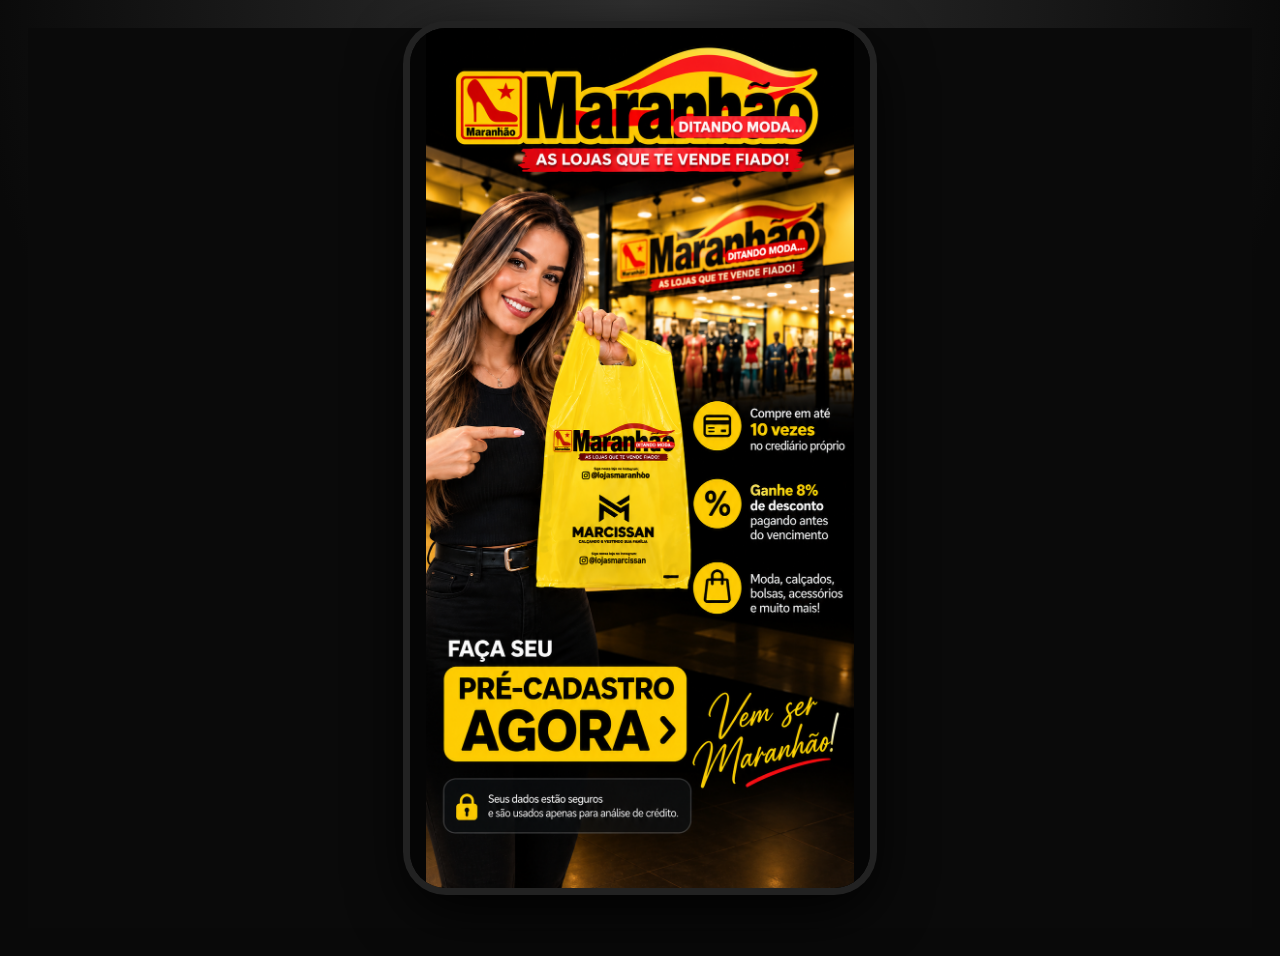
==== commit 44e03ad0: "Corrige caminho da nova capa do app" ====
--- a/index.html
+++ b/index.html
@@ -17,7 +17,7 @@
 <body>
   <main class="app-shell" id="app">
     <section class="screen cover-screen" id="cover">
-      <img class="official-cover" src="ChatGPT%20Imagem%2012_09_2026,%2016_32_35.png" alt="Pré-cadastro Loja Maranhão" />
+      <img class="official-cover" src="ChatGPT%20Image%2012_09_2026,%2016_32_35.png" alt="Pré-cadastro Loja Maranhão" />
       <button class="cover-click" id="startBtn" aria-label="Começar pré-cadastro"></button>
     </section>
     <section class="screen form-screen hidden" id="formScreen">
